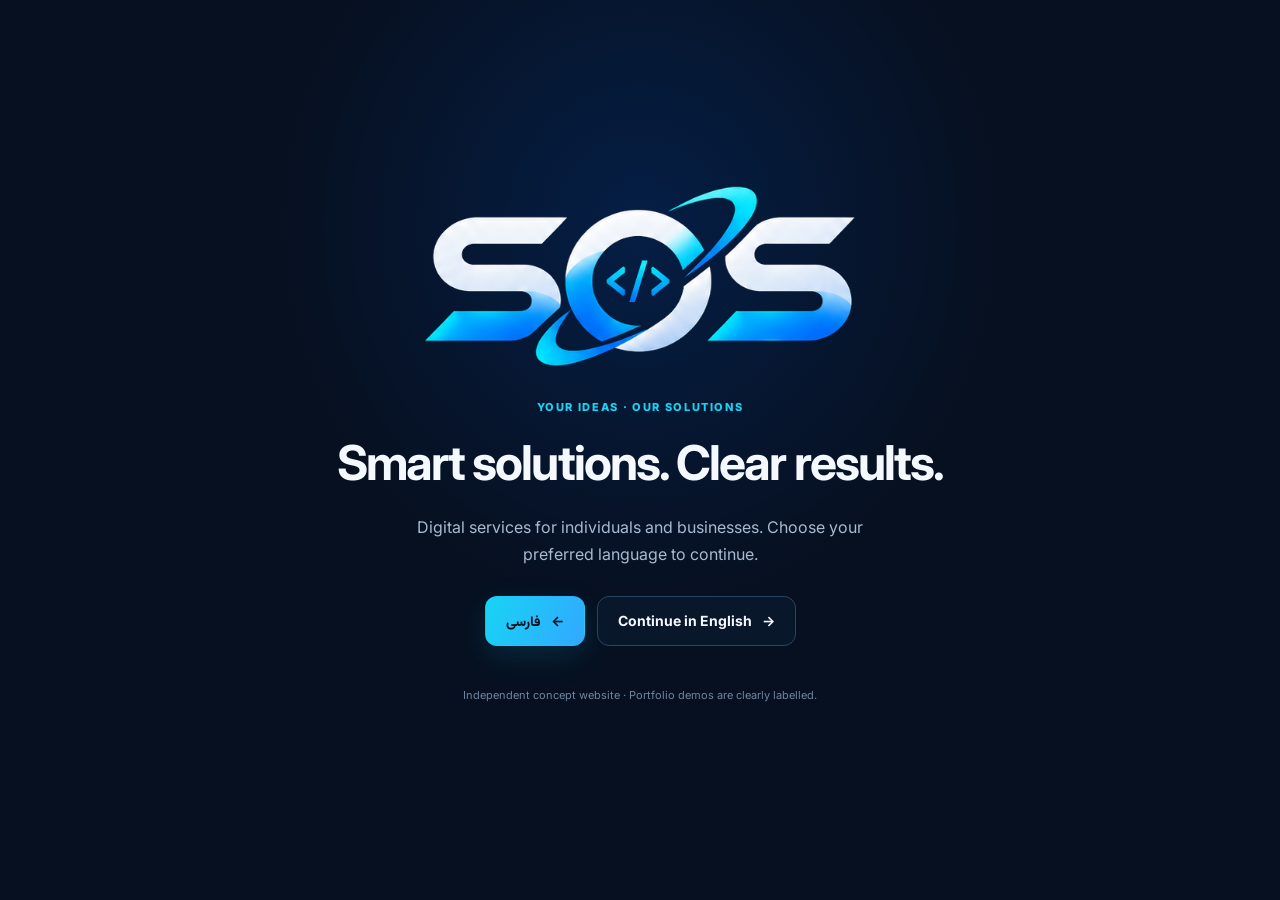
==== index.html @ 4737235e "Add SOS bilingual website" ====
<!doctype html>
<html lang="en">
<head>
  <meta charset="utf-8">
  <meta name="viewport" content="width=device-width, initial-scale=1">
  <meta name="theme-color" content="#061020">
  <meta name="description" content="Smart Online Solutions — practical digital solutions for people and businesses.">
  <title>Smart Online Solutions | Choose your language</title>
  <link rel="icon" href="assets/icons/favicon.svg" type="image/svg+xml">
  <link rel="stylesheet" href="css/main.css">
</head>
<body class="language-gate">
  <main class="gate-shell">
    <img class="gate-logo" src="assets/images/sos-logo.png" alt="Smart Online Solutions logo">
    <p class="eyebrow">YOUR IDEAS · OUR SOLUTIONS</p>
    <h1>Smart solutions. Clear results.</h1>
    <p class="gate-intro">Digital services for individuals and businesses. Choose your preferred language to continue.</p>
    <div class="language-options">
      <a class="button button-primary" href="fa/">فارسی <span aria-hidden="true">←</span></a>
      <a class="button button-secondary" href="en/">Continue in English <span aria-hidden="true">→</span></a>
    </div>
    <p class="small-note">Independent concept website · Portfolio demos are clearly labelled.</p>
  </main>
</body>
</html>
---- css/main.css ----
@import url('https://fonts.googleapis.com/css2?family=Inter:wght@400;500;600;700;800&family=Vazirmatn:wght@400;500;600;700;800&display=swap');

:root{color-scheme:dark;--bg:#061020;--bg-soft:#09172a;--panel:#0b1c32;--panel-2:#0e223b;--line:#1c3551;--text:#f4f8ff;--muted:#a8bad0;--blue:#1687ff;--cyan:#18d4f4;--radius:22px;--container:1160px;--shadow:0 24px 70px rgba(0,0,0,.22)}
*{box-sizing:border-box}html{scroll-behavior:smooth;scroll-padding-top:92px}body{margin:0;background:var(--bg);color:var(--text);font-family:Inter,Vazirmatn,system-ui,-apple-system,BlinkMacSystemFont,"Segoe UI",sans-serif;line-height:1.7}html[lang="fa"] body,body:lang(fa){font-family:Vazirmatn,Inter,system-ui,sans-serif}a{color:inherit;text-decoration:none}button,a{-webkit-tap-highlight-color:transparent}button{font:inherit}.container{width:min(var(--container),calc(100% - 44px));margin-inline:auto}.section-space{padding-block:96px}.section-muted{background:linear-gradient(180deg,rgba(12,31,53,.68),rgba(7,20,36,.58));border-block:1px solid rgba(65,111,153,.12)}.skip-link{position:absolute;top:-100px;inset-inline-start:12px;background:var(--cyan);color:#061020;padding:10px 14px;border-radius:8px;z-index:99}.skip-link:focus{top:12px}.sr-only{position:absolute;width:1px;height:1px;padding:0;margin:-1px;overflow:hidden;clip:rect(0,0,0,0);white-space:nowrap;border:0}
.site-header{position:sticky;top:0;z-index:50;background:rgba(6,16,32,.86);backdrop-filter:blur(18px);border-bottom:1px solid rgba(100,149,196,.15)}.nav-wrap{min-height:84px;display:flex;align-items:center;justify-content:space-between;gap:24px}.brand{display:flex;align-items:center;gap:10px;min-width:180px}.brand img{width:62px;height:42px;object-fit:contain}.brand-copy{display:flex;flex-direction:column;line-height:1.2;letter-spacing:.11em;font-size:12px}.brand-copy strong{font-weight:800}.brand-copy small{color:var(--cyan);font-size:10px;letter-spacing:.24em;margin-top:4px}.primary-nav{display:flex;align-items:center;gap:clamp(14px,2.2vw,28px);font-size:13px;color:#c4d2e3}.primary-nav>a:not(.button):hover,.footer-bottom a:hover{color:var(--cyan)}.language-link{font-weight:800;letter-spacing:.08em}.menu-toggle{display:none;background:transparent;color:var(--cyan);border:1px solid var(--line);border-radius:10px;padding:8px 12px;cursor:pointer}.button{display:inline-flex;align-items:center;justify-content:center;gap:10px;min-height:48px;padding:12px 20px;border-radius:12px;font-weight:700;font-size:14px;border:1px solid transparent;transition:transform .2s ease,border-color .2s ease,background .2s ease;cursor:pointer}.button:hover{transform:translateY(-2px)}.button-primary{background:linear-gradient(115deg,var(--cyan),#32a8ff);color:#041020;box-shadow:0 10px 30px rgba(24,212,244,.13)}.button-secondary{border-color:#294561;background:rgba(11,28,50,.58);color:var(--text)}.button-secondary:hover{border-color:var(--cyan)}.button-small{min-height:39px;padding:9px 14px;font-size:12px}
.hero{position:relative;overflow:hidden;padding-top:84px;background:radial-gradient(ellipse at 78% 35%,rgba(0,105,255,.16),transparent 34%),radial-gradient(ellipse at 15% 70%,rgba(24,212,244,.06),transparent 36%)}.hero-grid{display:grid;grid-template-columns:1.05fr .95fr;align-items:center;gap:54px;min-height:420px}.hero-copy{position:relative;z-index:2}.eyebrow{display:flex;align-items:center;gap:9px;color:var(--cyan);font-size:11px;font-weight:800;letter-spacing:.15em;text-transform:uppercase;margin:0 0 18px}.status-dot{width:7px;height:7px;border-radius:50%;background:var(--cyan);box-shadow:0 0 14px var(--cyan)}h1,h2,h3,p{margin-top:0}h1{font-size:clamp(36px,5vw,62px);line-height:1.18;letter-spacing:-.04em;margin-bottom:22px;max-width:720px}html[lang="fa"] h1,html[lang="fa"] h2,html[lang="fa"] h3{letter-spacing:0;line-height:1.5}.gradient-text{background:linear-gradient(100deg,#fff 2%,var(--cyan) 48%,#438dff 100%);-webkit-background-clip:text;background-clip:text;color:transparent}.hero-lead{font-size:17px;line-height:1.95;color:var(--muted);max-width:610px;margin-bottom:27px}.hero-actions{display:flex;flex-wrap:wrap;gap:12px}.hero-footnote{font-size:12px;color:#7188a3;margin:20px 0 0}.hero-visual{min-height:360px;position:relative;display:grid;place-items:center;isolation:isolate}.hero-visual:before{content:"";position:absolute;width:270px;height:270px;border-radius:50%;background:rgba(0,124,255,.12);filter:blur(45px);z-index:-1}.orbit{position:absolute;border:1px solid rgba(24,212,244,.42);border-radius:50%;transform:rotate(-28deg)}.orbit-one{width:350px;height:155px}.orbit-two{width:410px;height:210px;transform:rotate(32deg);border-color:rgba(22,135,255,.48)}.visual-core{width:190px;height:190px;border-radius:44px;display:flex;flex-direction:column;align-items:center;justify-content:center;background:linear-gradient(145deg,#102d50,#071426 72%);border:1px solid #24547d;box-shadow:0 0 0 12px rgba(24,212,244,.035),0 25px 80px rgba(0,0,0,.4);transform:rotate(-5deg)}.code-mark{font-size:46px;font-weight:800;color:var(--cyan);line-height:1.3}.core-caption{font-size:11px;text-align:center;letter-spacing:.22em;color:#d8e7f8;line-height:1.5}.floating-chip{position:absolute;padding:10px 13px;background:rgba(9,26,46,.94);border:1px solid #254764;border-radius:12px;color:#dce9f7;font-size:12px;box-shadow:var(--shadow)}.floating-chip span{color:var(--cyan);margin-inline-end:6px}.chip-web{top:14%;inset-inline-start:3%}.chip-data{top:25%;inset-inline-end:0}.chip-auto{bottom:15%;inset-inline-start:10%}.trust-strip{display:flex;align-items:center;justify-content:center;gap:22px;flex-wrap:wrap;margin-top:62px;padding-top:23px;border-top:1px solid rgba(89,132,176,.16);color:#8198b2;font-size:12px}.trust-strip i{width:4px;height:4px;border-radius:50%;background:var(--cyan)}
.section-heading{max-width:760px;margin-bottom:38px}.section-heading h2,.audience-grid h2,.about-panel h2,.contact-panel h2{font-size:clamp(27px,3.5vw,42px);line-height:1.3;letter-spacing:-.03em;margin-bottom:13px}.section-heading>p:not(.eyebrow),.muted-copy{color:var(--muted);max-width:680px;margin-bottom:0}.heading-row{display:flex;justify-content:space-between;align-items:end;gap:24px}.demo-label{font-size:10px;letter-spacing:.16em;color:var(--cyan);border:1px solid #24516e;border-radius:99px;padding:8px 12px;white-space:nowrap}.service-grid{display:grid;grid-template-columns:repeat(3,minmax(0,1fr));gap:16px}.service-card{position:relative;min-height:230px;padding:26px;background:linear-gradient(145deg,rgba(14,34,59,.92),rgba(8,23,40,.86));border:1px solid rgba(65,111,153,.23);border-radius:var(--radius);overflow:hidden;transition:transform .2s ease,border-color .2s ease}.service-card:hover,.project-card:hover{transform:translateY(-4px);border-color:rgba(24,212,244,.52)}.service-icon{display:grid;place-items:center;width:47px;height:47px;border-radius:14px;background:rgba(24,212,244,.08);border:1px solid rgba(24,212,244,.25);color:var(--cyan);font-size:22px;margin-bottom:22px}.service-card h3,.project-info h3,.audience-card h3,.process-grid h3{font-size:18px;margin-bottom:8px}.service-card p,.project-info p,.audience-card p,.process-grid p{color:var(--muted);font-size:13px;line-height:1.9;margin-bottom:0}.card-index{position:absolute;top:22px;inset-inline-end:23px;color:#45627f;font-size:12px;font-weight:800;letter-spacing:.1em}
.portfolio-grid{display:grid;grid-template-columns:repeat(3,minmax(0,1fr));gap:18px}.project-card{overflow:hidden;border-radius:var(--radius);background:#0a192b;border:1px solid rgba(65,111,153,.25);transition:transform .2s ease,border-color .2s ease}.project-art{height:220px;position:relative;overflow:hidden;background:radial-gradient(ellipse at 50% 0%,rgba(22,135,255,.23),transparent 70%),#081426;border-bottom:1px solid rgba(65,111,153,.22)}.art-web{padding:28px 26px}.browser-bar{height:20px;background:#142b44;border:1px solid #294966;border-radius:8px 8px 0 0;display:flex;align-items:center;gap:5px;padding-inline:8px}.browser-bar b{width:5px;height:5px;background:#3d6b91;border-radius:50%}.mock-layout{padding:18px;background:#0d2036;border:1px solid #203e5d;border-top:0;border-radius:0 0 8px 8px;height:142px}.mock-line{display:block;width:48%;height:6px;background:#4c7a9e;border-radius:8px;margin-bottom:9px}.mock-line.wide{width:75%;height:10px;background:linear-gradient(90deg,var(--cyan),#2c80e8)}.mock-button{width:62px;height:16px;border-radius:4px;background:var(--cyan);margin-top:12px}.mock-panels{display:flex;gap:7px;margin-top:12px}.mock-panels i{height:27px;flex:1;background:#14395a;border:1px solid #22527a;border-radius:5px}.art-data{padding:27px 30px}.chart-top{display:flex;gap:7px}.chart-top span{height:29px;flex:1;border-radius:6px;border:1px solid #224363;background:#0f2944}.chart-bars{height:112px;display:flex;align-items:end;gap:12px;border-bottom:1px solid #284762;padding:12px 10px 0;margin-top:12px}.chart-bars i{flex:1;min-width:8px;border-radius:4px 4px 0 0;background:linear-gradient(180deg,var(--cyan),#1267c7);opacity:.85}.chart-footer{height:7px;width:44%;background:#24435f;border-radius:5px;margin-top:12px}.art-automation{display:flex;align-items:center;justify-content:center;padding:20px;gap:0}.flow-node{position:relative;z-index:1;border:1px solid #2472a5;background:#0e2a45;color:#dff8ff;border-radius:10px;padding:11px 9px;font-size:11px}.node-b{border-color:var(--cyan);box-shadow:0 0 25px rgba(24,212,244,.12)}.flow-connector{height:1px;width:22px;background:var(--cyan)}.flow-caption{position:absolute;bottom:22px;left:0;right:0;text-align:center;font-size:9px;letter-spacing:.2em;color:#5e86aa}.project-info{padding:23px}.project-meta{display:flex;align-items:center;justify-content:space-between;gap:8px;flex-wrap:wrap;color:#8ba4bf;font-size:11px;margin-bottom:13px}.demo-pill{color:var(--cyan);border:1px solid rgba(24,212,244,.22);background:rgba(24,212,244,.06);border-radius:99px;padding:3px 8px;font-size:10px}.project-info h3{font-size:19px}.project-info p{min-height:74px}.text-link{display:inline-flex;align-items:center;gap:8px;color:var(--cyan);font-size:12px;font-weight:700;margin-top:18px}.text-link:hover{color:white}
.audience-grid{display:grid;grid-template-columns:1.1fr 1fr 1fr;gap:18px;align-items:stretch}.audience-grid>div:first-child{padding-inline-end:20px}.audience-card{padding:27px;border:1px solid rgba(65,111,153,.25);border-radius:var(--radius);background:rgba(8,23,40,.6)}.audience-number{color:var(--cyan);font-size:12px;font-weight:800;letter-spacing:.12em;display:block;margin-bottom:30px}.process-grid{display:grid;grid-template-columns:repeat(4,minmax(0,1fr));gap:18px}.process-grid article{border-top:1px solid #25425e;padding-top:22px}.process-grid article>span{color:var(--cyan);font-size:12px;font-weight:800;letter-spacing:.1em;display:block;margin-bottom:22px}.process-grid h3{font-size:16px}.about-panel{display:grid;grid-template-columns:220px 1fr;align-items:center;gap:42px;padding:42px;border:1px solid rgba(65,111,153,.25);border-radius:28px;background:radial-gradient(ellipse at 0% 100%,rgba(22,135,255,.12),transparent 50%),#0a192b}.about-mark{display:grid;place-items:center;width:180px;height:180px;border-radius:50%;border:1px solid #1765a2;background:radial-gradient(circle at 35% 25%,#153e69,#071426 70%);font-size:36px;font-weight:800;letter-spacing:-.08em;color:white;box-shadow:0 0 0 12px rgba(22,135,255,.045)}.about-mark span{color:var(--cyan);font-size:18px;vertical-align:top}.about-panel p:last-child{color:var(--muted);max-width:740px;margin-bottom:0}.contact-section{padding-top:20px}.contact-panel{display:flex;align-items:center;justify-content:space-between;gap:30px;padding:40px;border-radius:28px;background:linear-gradient(110deg,rgba(15,48,78,.98),rgba(8,24,42,.98));border:1px solid #225075;box-shadow:var(--shadow)}.contact-panel h2{margin-bottom:8px}.contact-panel p:last-child{color:var(--muted);margin-bottom:0}.site-footer{border-top:1px solid rgba(89,132,176,.17);padding-top:30px;background:#050d19}.footer-main,.footer-bottom{display:flex;align-items:center;justify-content:space-between;gap:20px}.footer-main{padding-bottom:25px}.footer-brand img{width:54px;height:36px}.footer-main>p{font-size:10px;letter-spacing:.16em;color:#8198b2;margin:0}.footer-main>p span{color:var(--cyan);padding-inline:6px}.footer-main>a:last-child{font-size:12px;color:#c0d0e2}.footer-bottom{border-top:1px solid rgba(89,132,176,.12);padding-block:16px;color:#6f859f;font-size:11px}.footer-bottom a{color:#a9bdd2}.language-gate{min-height:100vh;display:grid;place-items:center;background:radial-gradient(ellipse at 50% 25%,rgba(0,102,255,.17),transparent 40%),var(--bg);padding:30px}.gate-shell{width:min(620px,100%);text-align:center}.gate-logo{width:min(430px,90%);height:auto;object-fit:contain}.gate-shell .eyebrow{justify-content:center;margin-top:24px}.gate-shell h1{font-size:clamp(32px,5vw,48px);margin-inline:auto}.gate-intro{color:var(--muted);max-width:500px;margin:0 auto 28px}.language-options{display:flex;justify-content:center;gap:12px;flex-wrap:wrap}.small-note{margin-top:40px;font-size:11px;color:#6f859f}
@media(max-width:900px){.primary-nav{gap:14px}.primary-nav>a:not(.button){font-size:12px}.hero-grid{gap:24px}.hero-visual{transform:scale(.92)}.service-grid,.portfolio-grid{grid-template-columns:repeat(2,minmax(0,1fr))}.audience-grid{grid-template-columns:1fr 1fr}.audience-grid>div:first-child{grid-column:1/-1}.process-grid{grid-template-columns:repeat(2,minmax(0,1fr))}}
@media(max-width:720px){.container{width:min(var(--container),calc(100% - 32px))}.section-space{padding-block:68px}.nav-wrap{min-height:72px}.brand img{width:52px;height:36px}.brand-copy{font-size:10px}.menu-toggle{display:block}.primary-nav{display:none;position:absolute;top:calc(100% + 1px);inset-inline:0;flex-direction:column;align-items:stretch;gap:0;padding:10px 16px 18px;background:rgba(6,16,32,.98);border-bottom:1px solid var(--line)}.primary-nav.is-open{display:flex}.primary-nav>a:not(.button){padding:12px 8px;font-size:14px}.primary-nav .button{margin-top:8px}.hero{padding-top:60px}.hero-grid{grid-template-columns:1fr;gap:18px}.hero-copy{text-align:center}.hero-copy .eyebrow,.hero-actions{justify-content:center}.hero-lead{font-size:15px;margin-inline:auto}.hero-footnote{line-height:1.9}.hero-visual{min-height:300px;transform:scale(.9);margin-block:-5px}.orbit-one{width:300px}.orbit-two{width:340px}.trust-strip{gap:12px;margin-top:30px;font-size:10px}.heading-row{align-items:start;flex-direction:column}.service-grid,.portfolio-grid{grid-template-columns:1fr}.service-card{min-height:unset}.project-art{height:210px}.project-info p{min-height:unset}.audience-grid{grid-template-columns:1fr}.audience-grid>div:first-child{grid-column:auto;padding:0}.audience-number{margin-bottom:16px}.process-grid{grid-template-columns:1fr 1fr;gap:24px 16px}.about-panel{grid-template-columns:1fr;padding:28px;gap:24px}.about-mark{width:130px;height:130px;font-size:29px}.contact-panel{align-items:flex-start;flex-direction:column;padding:28px}.footer-main,.footer-bottom{align-items:flex-start;flex-direction:column}.footer-main>p{margin:0}.footer-bottom{gap:10px}.gate-shell h1{font-size:34px}}
@media(max-width:400px){.hero-actions{flex-direction:column}.hero-actions .button{width:100%}.process-grid{grid-template-columns:1fr}.floating-chip{font-size:10px;padding:8px 9px}.chip-data{inset-inline-end:-5px}.chip-web{inset-inline-start:-5px}}
@media(prefers-reduced-motion:reduce){html{scroll-behavior:auto}*,*::before,*::after{transition:none!important;animation:none!important}}
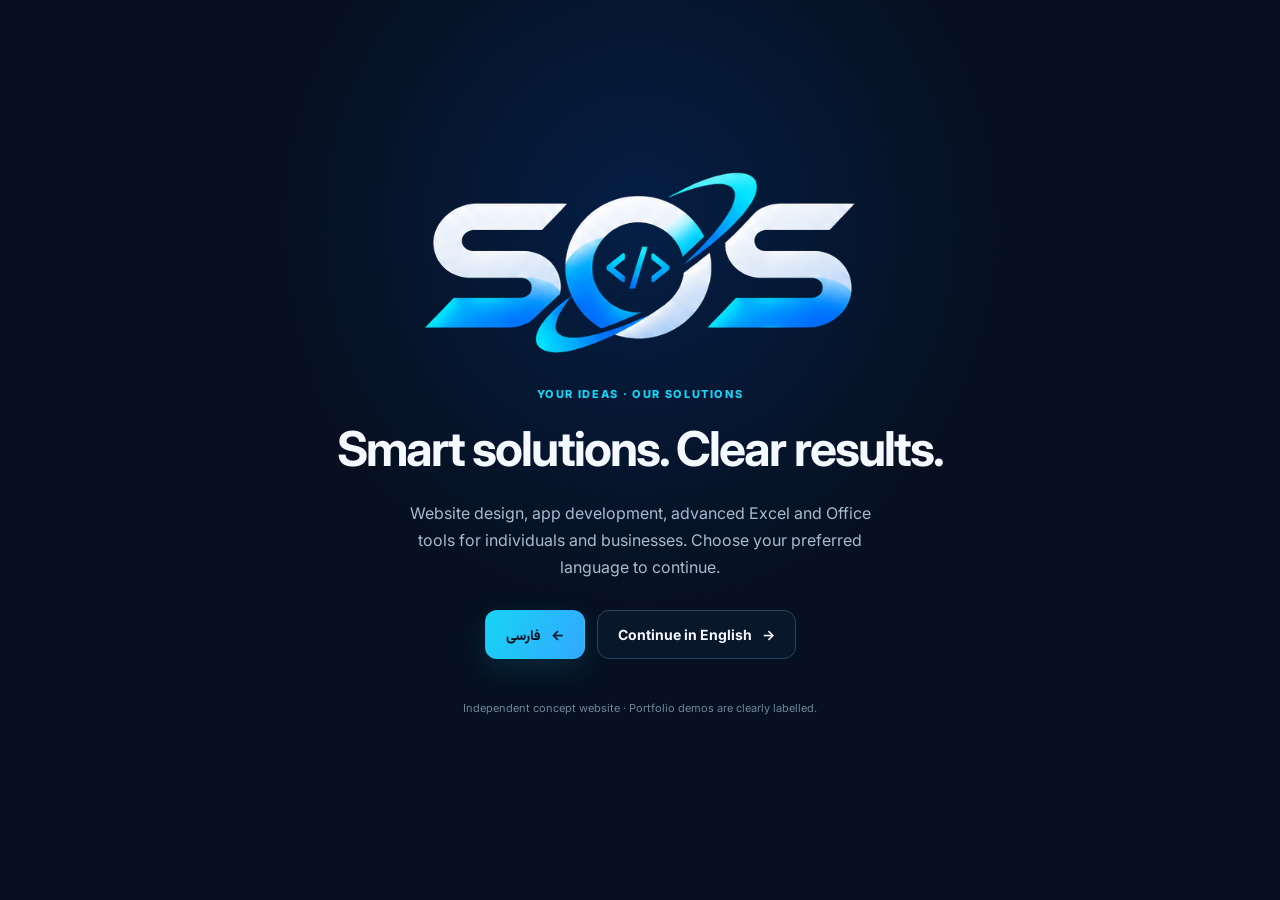
==== commit cacdf485: "Add SOS bilingual website" ====
--- a/index.html
+++ b/index.html
@@ -14,7 +14,7 @@
     <img class="gate-logo" src="assets/images/sos-logo.png" alt="Smart Online Solutions logo">
     <p class="eyebrow">YOUR IDEAS · OUR SOLUTIONS</p>
     <h1>Smart solutions. Clear results.</h1>
-    <p class="gate-intro">Digital services for individuals and businesses. Choose your preferred language to continue.</p>
+    <p class="gate-intro">Website design, app development, advanced Excel and Office tools for individuals and businesses. Choose your preferred language to continue.</p>
     <div class="language-options">
       <a class="button button-primary" href="fa/">فارسی <span aria-hidden="true">←</span></a>
       <a class="button button-secondary" href="en/">Continue in English <span aria-hidden="true">→</span></a>
